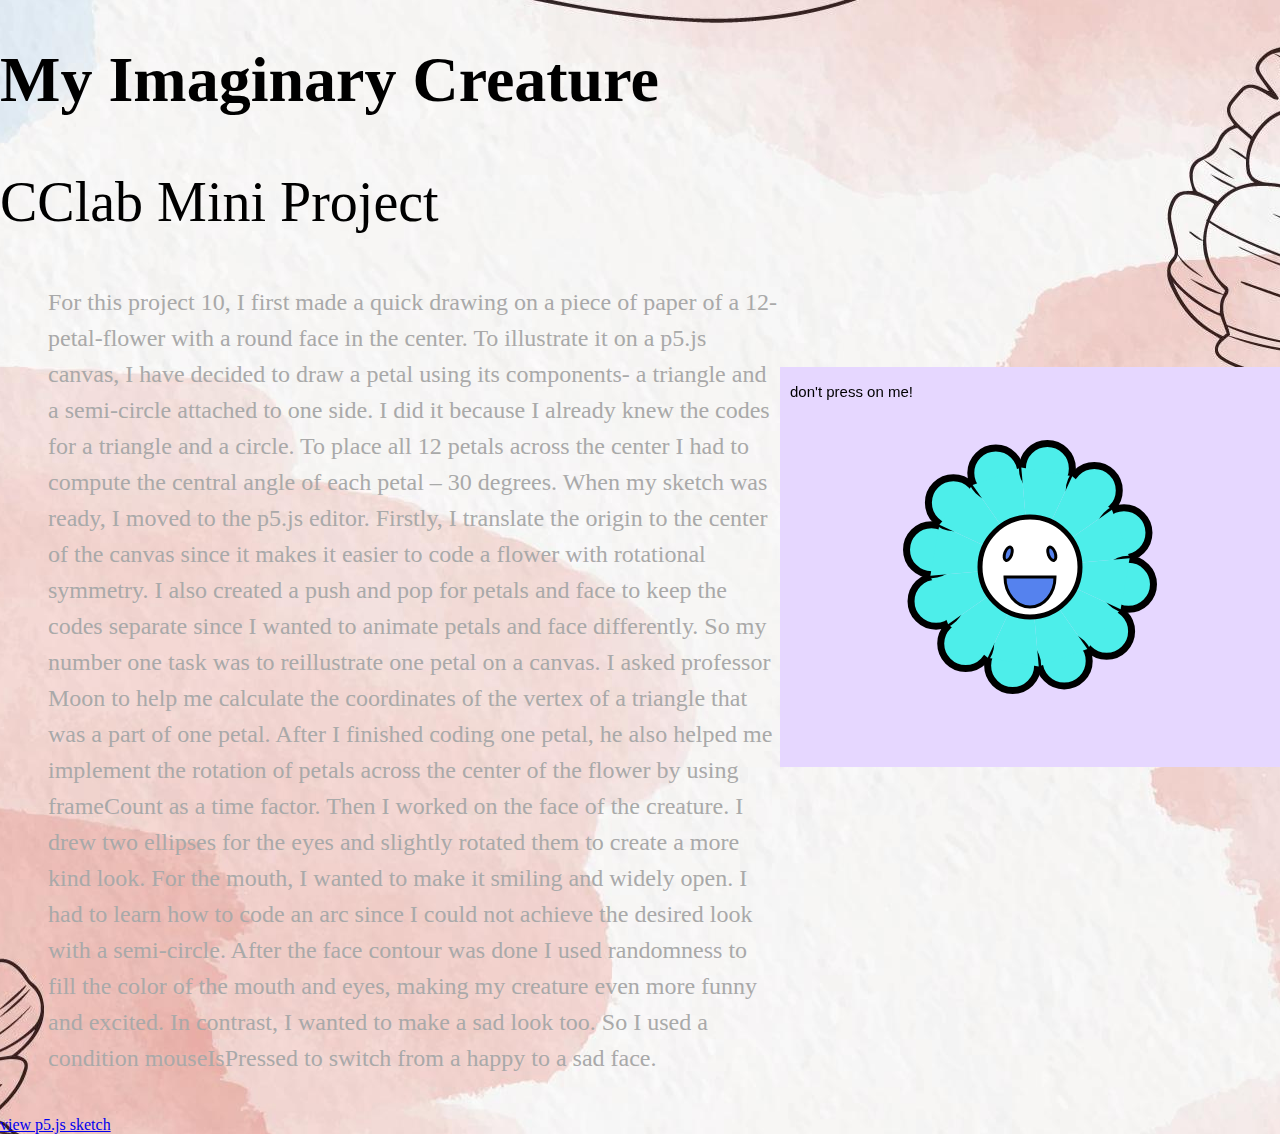
==== 11R/index.html @ 5bcc6118 "12.12" ====
<!DOCTYPE html>
<html lang="en">

<head>
    <meta charset="utf-8" />
    <meta name="viewport" content="width=device-width, initial-scale=1.0">
    <title>CCLab Project</title>
    <link rel="stylesheet" type="text/css" href="style.css">
    <script src="libraries/p5.min.js"></script>
</head>

<body>
    <section class="page" id="page">

        <div class="content">
            <h1>My Imaginary Creature</h1>
            <span>CClab Mini Project</span>
            <p> For this project 10, I first made a quick drawing on a piece of paper of a 12-petal-flower with a round
                face in the center. To illustrate it on a p5.js canvas, I have decided to draw a petal using its
                components- a triangle and a semi-circle attached to one side. I did it because I already knew the codes
                for a triangle and a circle.
                To place all 12 petals across the center I had to compute the central angle of each petal – 30 degrees.
                When my sketch was ready, I moved to the p5.js editor. Firstly, I translate the origin to the center of
                the canvas since it makes it easier to code a flower with rotational symmetry. I also created a push and
                pop for petals and face to keep the codes separate since I wanted to animate petals and face
                differently.
                So my number one task was to reillustrate one petal on a canvas. I asked professor Moon to help me
                calculate the coordinates of the vertex of a triangle that was a part of one petal. After I finished
                coding one petal, he also helped me implement the rotation of petals across the center of the flower by
                using frameCount as a time factor.
                Then I worked on the face of the creature. I drew two ellipses for the eyes and slightly rotated them to
                create a more kind look. For the mouth, I wanted to make it smiling and widely open. I had to learn how
                to code an arc since I could not achieve the desired look with a semi-circle. After the face contour was
                done I used randomness to fill the color of the mouth and eyes, making my creature even more funny and
                excited.
                In contrast, I wanted to make a sad look too. So I used a condition mouseIsPressed to switch from a
                happy to a sad face.</p>
            <a href="#" class="link">view p5.js sketch</a>
        </div>

        <div class="canvasContainer" id="canvasContainer">

        </div>
        <script src="sketch.js"></script>
    </section>


</body>

</html>
---- 11R/style.css ----
html,
body {
    margin: 0;
    padding: 0;
}

canvas {
    display: block;
}


.page {
    display: flex;
    align-items: center;
    min-height: 100vh;
    background: url(../11r-sketch-gallery-page/images/flower_background.jpg);
    background-size: auto;
    background-position: center;
}

.page h1 {
    max-width: 50rem;
    font-size: 4rem;
    color: black;
}

.page span {
    max-width: 50rem;
    font-size: 3.5rem;
    padding: 1rem 0;
    line-height: 1.5;
}

.page p {
    max-width: 50rem;
    font-size: 1.5rem;
    color: darkgray;
    padding: 1rem 0;
    line-height: 1.5;
    margin-left: 3rem;
}
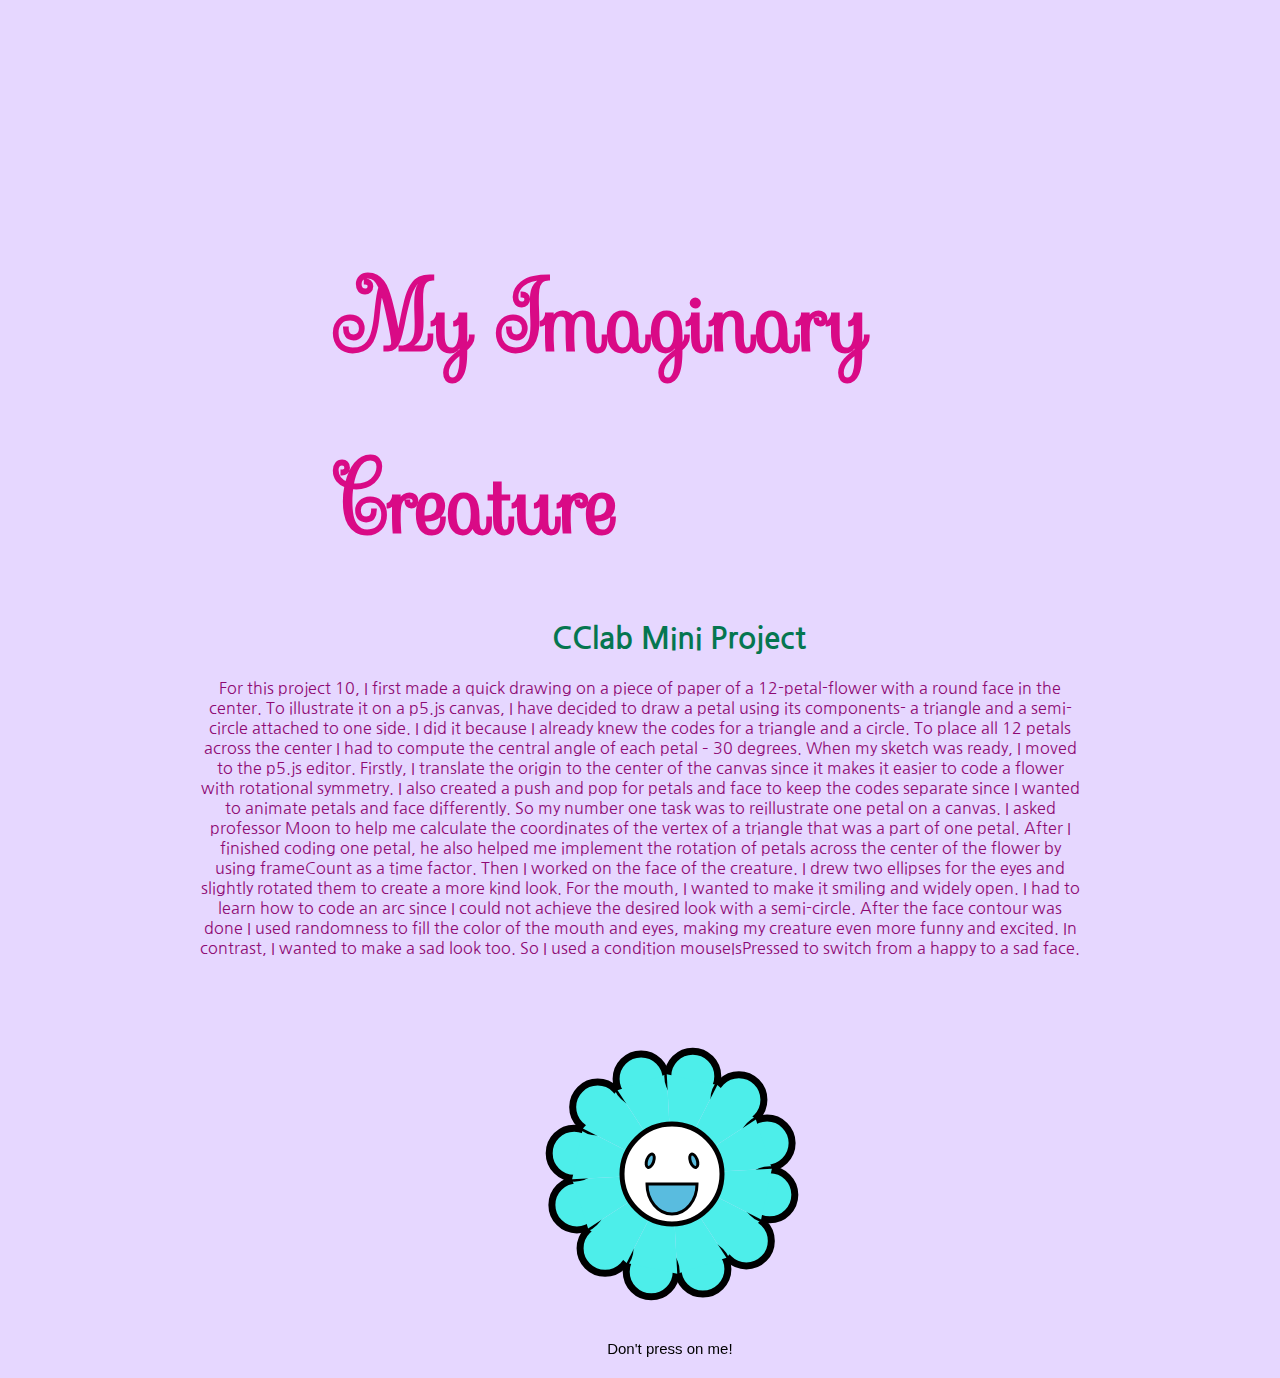
==== commit 9c51dbdb: "11recitation_new" ====
--- a/11R/index.html
+++ b/11R/index.html
@@ -4,47 +4,53 @@
 <head>
     <meta charset="utf-8" />
     <meta name="viewport" content="width=device-width, initial-scale=1.0">
+
     <title>CCLab Project</title>
+
     <link rel="stylesheet" type="text/css" href="style.css">
+
     <script src="libraries/p5.min.js"></script>
+    <link rel="preconnect" href="https://fonts.googleapis.com">
+    <link rel="preconnect" href="https://fonts.gstatic.com" crossorigin>
+    <link href="https://fonts.googleapis.com/css2?family=Sevillana&display=swap" rel="stylesheet">
+    <link rel="preconnect" href="https://fonts.googleapis.com">
+    <link rel="preconnect" href="https://fonts.gstatic.com" crossorigin>
+    <link href="https://fonts.googleapis.com/css2?family=Nanum+Gothic&display=swap" rel="stylesheet">
 </head>
 
 <body>
-    <section class="page" id="page">
+    <div class="page">
+        <h1>My Imaginary Creature</h1>
+        <h2>CClab Mini Project</h2>
 
-        <div class="content">
-            <h1>My Imaginary Creature</h1>
-            <span>CClab Mini Project</span>
-            <p> For this project 10, I first made a quick drawing on a piece of paper of a 12-petal-flower with a round
-                face in the center. To illustrate it on a p5.js canvas, I have decided to draw a petal using its
-                components- a triangle and a semi-circle attached to one side. I did it because I already knew the codes
-                for a triangle and a circle.
-                To place all 12 petals across the center I had to compute the central angle of each petal – 30 degrees.
-                When my sketch was ready, I moved to the p5.js editor. Firstly, I translate the origin to the center of
-                the canvas since it makes it easier to code a flower with rotational symmetry. I also created a push and
-                pop for petals and face to keep the codes separate since I wanted to animate petals and face
-                differently.
-                So my number one task was to reillustrate one petal on a canvas. I asked professor Moon to help me
-                calculate the coordinates of the vertex of a triangle that was a part of one petal. After I finished
-                coding one petal, he also helped me implement the rotation of petals across the center of the flower by
-                using frameCount as a time factor.
-                Then I worked on the face of the creature. I drew two ellipses for the eyes and slightly rotated them to
-                create a more kind look. For the mouth, I wanted to make it smiling and widely open. I had to learn how
-                to code an arc since I could not achieve the desired look with a semi-circle. After the face contour was
-                done I used randomness to fill the color of the mouth and eyes, making my creature even more funny and
-                excited.
-                In contrast, I wanted to make a sad look too. So I used a condition mouseIsPressed to switch from a
-                happy to a sad face.</p>
-            <a href="#" class="link">view p5.js sketch</a>
-        </div>
+    </div>
+    <div class="content">
+        <p> For this project 10, I first made a quick drawing on a piece of paper of a 12-petal-flower with a round
+            face in the center. To illustrate it on a p5.js canvas, I have decided to draw a petal using its
+            components- a triangle and a semi-circle attached to one side. I did it because I already knew the codes
+            for a triangle and a circle.
+            To place all 12 petals across the center I had to compute the central angle of each petal – 30 degrees.
+            When my sketch was ready, I moved to the p5.js editor. Firstly, I translate the origin to the center of
+            the canvas since it makes it easier to code a flower with rotational symmetry. I also created a push and
+            pop for petals and face to keep the codes separate since I wanted to animate petals and face
+            differently.
+            So my number one task was to reillustrate one petal on a canvas. I asked professor Moon to help me
+            calculate the coordinates of the vertex of a triangle that was a part of one petal. After I finished
+            coding one petal, he also helped me implement the rotation of petals across the center of the flower by
+            using frameCount as a time factor.
+            Then I worked on the face of the creature. I drew two ellipses for the eyes and slightly rotated them to
+            create a more kind look. For the mouth, I wanted to make it smiling and widely open. I had to learn how
+            to code an arc since I could not achieve the desired look with a semi-circle. After the face contour was
+            done I used randomness to fill the color of the mouth and eyes, making my creature even more funny and
+            excited.
+            In contrast, I wanted to make a sad look too. So I used a condition mouseIsPressed to switch from a
+            happy to a sad face.</p>
 
-        <div class="canvasContainer" id="canvasContainer">
-
-        </div>
+    </div>
+    <div id="canvasContainer">
+        <!-- the script tag below should always be at the bottom, right before the closing body tag -->
         <script src="sketch.js"></script>
-    </section>
-
-
+    </div>
 </body>
 
 </html>--- a/11R/style.css
+++ b/11R/style.css
@@ -1,41 +1,34 @@
 html,
 body {
-    margin: 0;
-    padding: 0;
-}
 
-canvas {
-    display: block;
+    margin: 100px;
+    background-color: rgb(230, 215, 255);
 }
 
 
-.page {
-    display: flex;
-    align-items: center;
-    min-height: 100vh;
-    background: url(../11r-sketch-gallery-page/images/flower_background.jpg);
-    background-size: auto;
-    background-position: center;
+
+#canvasContainer {
+    position: absolute;
+    left: 33%;
 }
 
+
 .page h1 {
-    max-width: 50rem;
-    font-size: 4rem;
-    color: black;
+    font-size: 90px;
+    color: rgb(217, 10, 134);
+    font-family: 'Sevillana', cursive;
+    margin-left: 15%;
 }
 
-.page span {
-    max-width: 50rem;
-    font-size: 3.5rem;
-    padding: 1rem 0;
-    line-height: 1.5;
+.page h2 {
+    color: rgb(5, 118, 80);
+    font-size: 30px;
+    font-family: 'Nanum Gothic', sans-serif;
+    margin-left: 40%;
 }
 
-.page p {
-    max-width: 50rem;
-    font-size: 1.5rem;
-    color: darkgray;
-    padding: 1rem 0;
-    line-height: 1.5;
-    margin-left: 3rem;
+.content {
+    color: rgb(142, 9, 115);
+    font-family: 'Nanum Gothic', sans-serif;
+    text-align: center;
 }